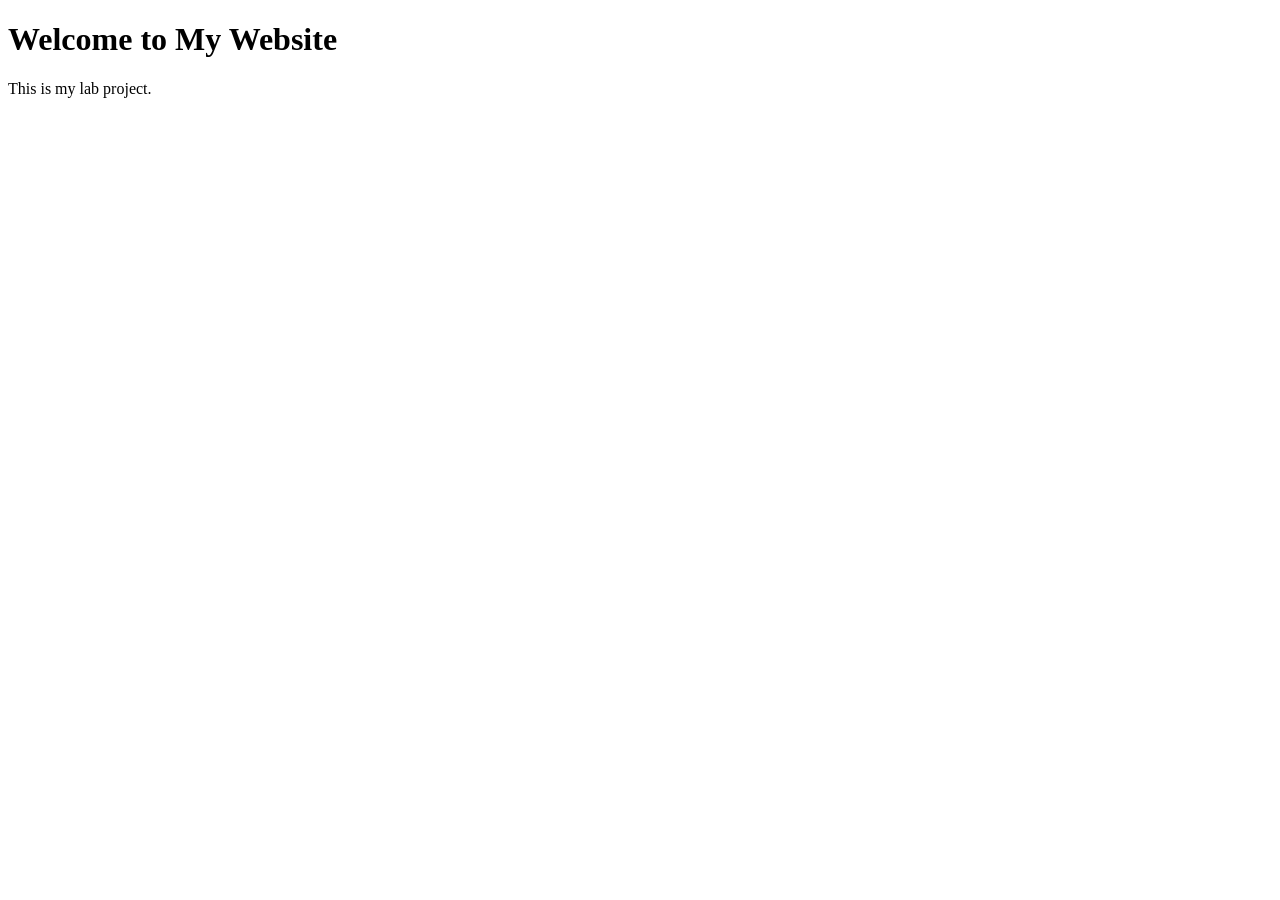
==== index.html @ 32b2ae3c "Create index.html" ====
<!DOCTYPE html>
<html>
<head>
    <title>My Website</title>
    <link rel="stylesheet" href="style.css">
</head>
<body>
    <h1>Welcome to My Website</h1>
    <p>This is my lab project.</p>
</body>
</html>
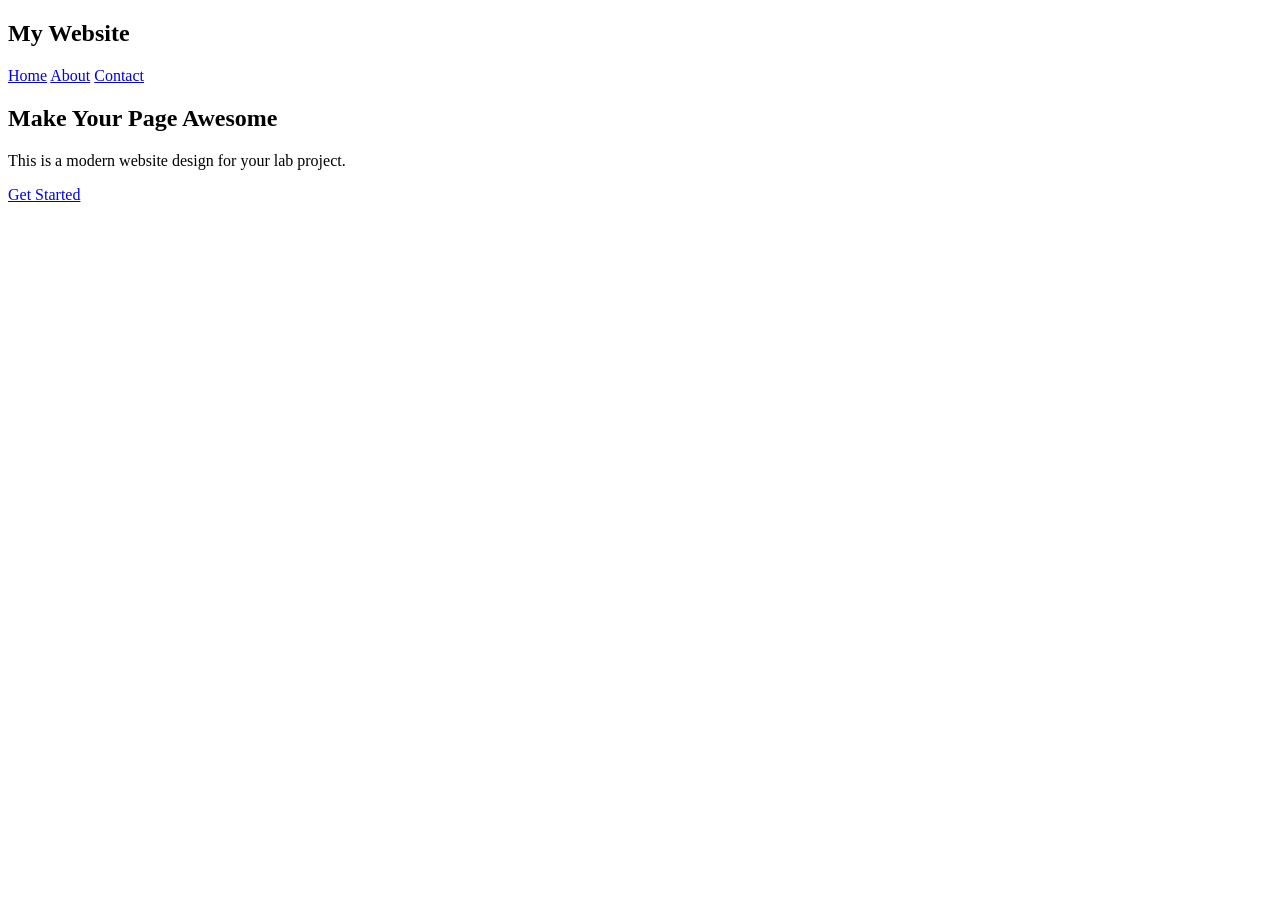
==== commit 4770cbcc: "Update index.html" ====
--- a/index.html
+++ b/index.html
@@ -1,11 +1,29 @@
 <!DOCTYPE html>
 <html>
 <head>
-    <title>My Website</title>
-    <link rel="stylesheet" href="style.css">
+    <title>My Awesome Website</title>
+    <link rel="stylesheet" href="css/style.css">
 </head>
 <body>
-    <h1>Welcome to My Website</h1>
-    <p>This is my lab project.</p>
+
+<!-- NAVBAR -->
+<header>
+    <h2 class="logo">My Website</h2>
+    <nav>
+        <a href="index.html">Home</a>
+        <a href="about.html">About</a>
+        <a href="contact.html">Contact</a>
+    </nav>
+</header>
+
+<!-- HERO SECTION -->
+<section class="hero">
+    <div class="content">
+        <h1>Make Your Page Awesome</h1>
+        <p>This is a modern website design for your lab project.</p>
+        <a href="about.html" class="btn">Get Started</a>
+    </div>
+</section>
+
 </body>
 </html>
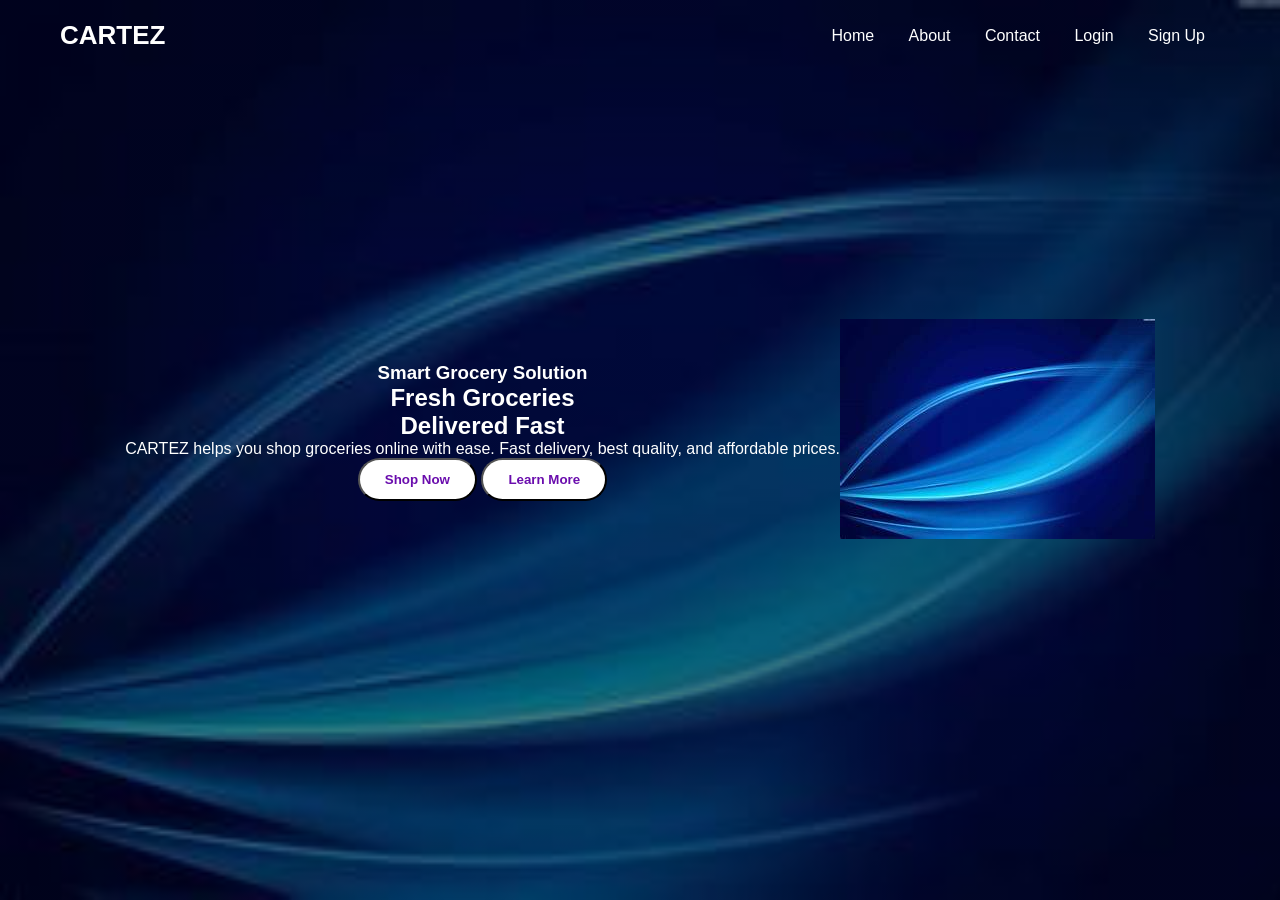
==== commit 4d7bfd43: "Update index.html" ====
--- a/index.html
+++ b/index.html
@@ -1,28 +1,47 @@
 <!DOCTYPE html>
-<html>
+<html lang="en">
 <head>
-    <title>My Awesome Website</title>
+    <meta charset="UTF-8">
+    <title>CARTEZ - Grocery App</title>
     <link rel="stylesheet" href="css/style.css">
 </head>
 <body>
 
 <!-- NAVBAR -->
 <header>
-    <h2 class="logo">My Website</h2>
+    <h2 class="logo">CARTEZ</h2>
+
     <nav>
         <a href="index.html">Home</a>
         <a href="about.html">About</a>
         <a href="contact.html">Contact</a>
+        <a href="#" class="login">Login</a>
+        <a href="#" class="signup">Sign Up</a>
     </nav>
 </header>
 
-<!-- HERO SECTION -->
+<!-- HERO -->
 <section class="hero">
-    <div class="content">
-        <h1>Make Your Page Awesome</h1>
-        <p>This is a modern website design for your lab project.</p>
-        <a href="about.html" class="btn">Get Started</a>
+
+    <div class="left">
+        <h3>Smart Grocery Solution</h3>
+        <h1>Fresh Groceries <br><span>Delivered Fast</span></h1>
+
+        <p>
+            CARTEZ helps you shop groceries online with ease.
+            Fast delivery, best quality, and affordable prices.
+        </p>
+
+        <div class="buttons">
+            <button class="btn primary">Shop Now</button>
+            <button class="btn secondary">Learn More</button>
+        </div>
     </div>
+
+    <div class="right">
+        <img src="images/background.jpg" alt="grocery">
+    </div>
+
 </section>
 
 </body>
--- a/css/style.css
+++ b/css/style.css
@@ -0,0 +1,78 @@
+/* RESET */
+* {
+    margin: 0;
+    padding: 0;
+    box-sizing: border-box;
+    font-family: Arial, sans-serif;
+}
+
+/* BODY BACKGROUND (IMAGE + OVERLAY) */
+body {
+    height: 100vh;
+    background: 
+        linear-gradient(rgba(0,0,0,0.5), rgba(0,0,0,0.5)),
+        url("../images/background.jpg") no-repeat center center/cover;
+    color: white;
+}
+
+/* NAVBAR */
+header {
+    display: flex;
+    justify-content: space-between;
+    align-items: center;
+    padding: 20px 60px;
+}
+
+.logo {
+    font-size: 26px;
+    font-weight: bold;
+}
+
+/* NAV LINKS */
+nav a {
+    color: white;
+    margin: 0 15px;
+    text-decoration: none;
+    font-size: 16px;
+    transition: 0.3s;
+}
+
+nav a:hover {
+    color: #ff4da6;
+}
+
+/* HERO SECTION */
+.hero {
+    display: flex;
+    justify-content: center;
+    align-items: center;
+    height: 80vh;
+    text-align: center;
+}
+
+/* CONTENT */
+.content h1 {
+    font-size: 50px;
+    margin-bottom: 20px;
+}
+
+.content p {
+    font-size: 20px;
+    margin-bottom: 25px;
+}
+
+/* BUTTON */
+.btn {
+    background: white;
+    color: #6a0dad;
+    padding: 12px 25px;
+    border-radius: 25px;
+    text-decoration: none;
+    font-weight: bold;
+    transition: 0.3s;
+}
+
+.btn:hover {
+    background: #ff4da6;
+    color: white;
+}
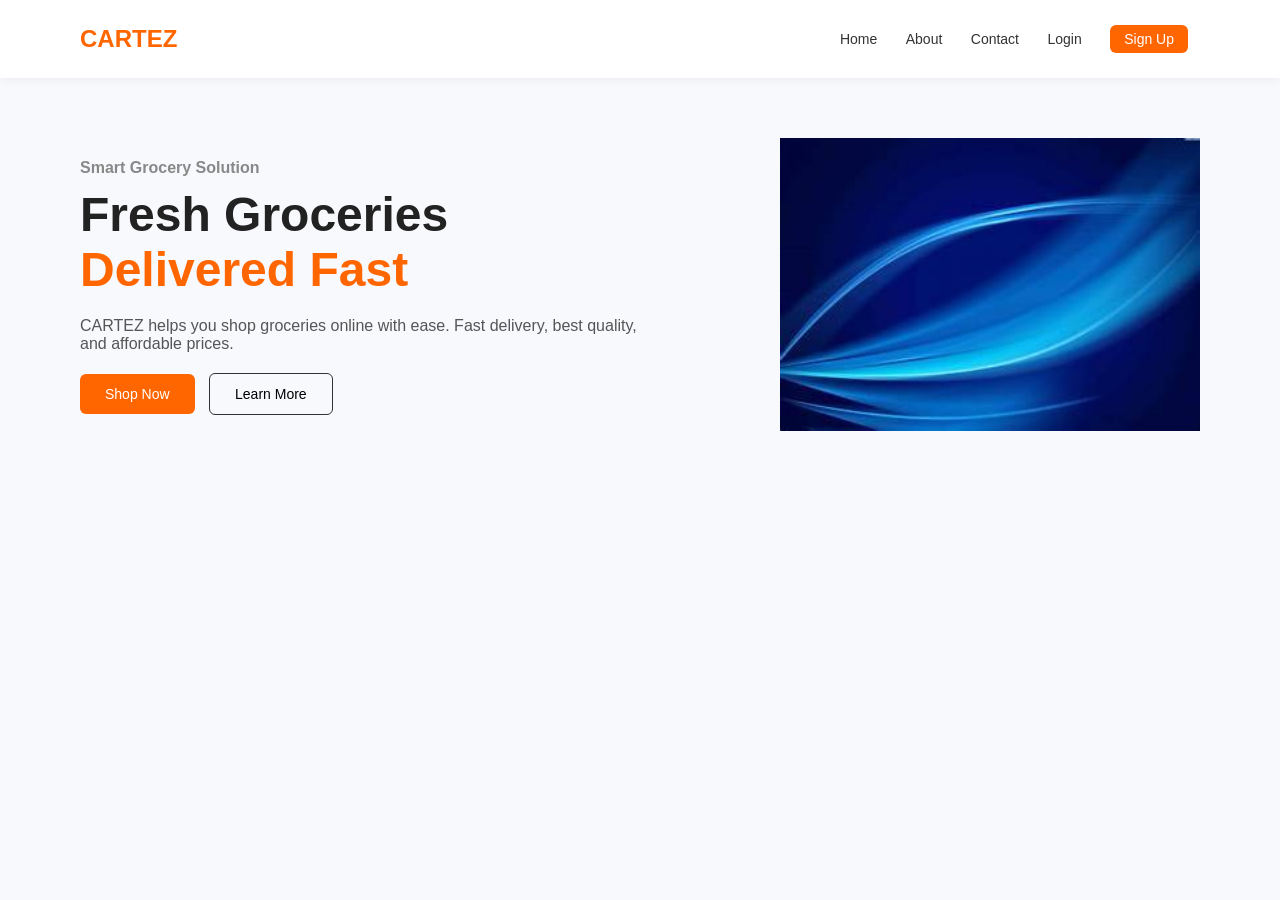
==== commit c22602a6: "Update index.html" ====
--- a/index.html
+++ b/index.html
@@ -43,6 +43,6 @@
     </div>
 
 </section>
-
+<script src="js/script.js"></script>
 </body>
 </html>
--- a/css/style.css
+++ b/css/style.css
@@ -3,16 +3,12 @@
     margin: 0;
     padding: 0;
     box-sizing: border-box;
-    font-family: Arial, sans-serif;
+    font-family: 'Segoe UI', sans-serif;
 }
 
-/* BODY BACKGROUND (IMAGE + OVERLAY) */
+/* BODY */
 body {
-    height: 100vh;
-    background: 
-        linear-gradient(rgba(0,0,0,0.5), rgba(0,0,0,0.5)),
-        url("../images/background.jpg") no-repeat center center/cover;
-    color: white;
+    background: #f7f9fc;
 }
 
 /* NAVBAR */
@@ -20,59 +16,112 @@
     display: flex;
     justify-content: space-between;
     align-items: center;
-    padding: 20px 60px;
+    padding: 25px 80px;
+    background: white;
+    box-shadow: 0 2px 10px rgba(0,0,0,0.05);
 }
 
 .logo {
-    font-size: 26px;
+    font-size: 24px;
     font-weight: bold;
+    color: #ff6600;
 }
 
-/* NAV LINKS */
 nav a {
-    color: white;
-    margin: 0 15px;
+    margin: 0 12px;
     text-decoration: none;
-    font-size: 16px;
-    transition: 0.3s;
+    color: #333;
+    font-size: 14px;
 }
 
 nav a:hover {
-    color: #ff4da6;
+    color: #ff6600;
 }
 
-/* HERO SECTION */
+/* BUTTON NAV */
+.signup {
+    background: #ff6600;
+    color: white;
+    padding: 6px 14px;
+    border-radius: 6px;
+}
+
+/* HERO */
 .hero {
     display: flex;
-    justify-content: center;
     align-items: center;
-    height: 80vh;
-    text-align: center;
+    justify-content: space-between;
+    padding: 60px 80px;
 }
 
-/* CONTENT */
-.content h1 {
-    font-size: 50px;
-    margin-bottom: 20px;
+/* LEFT */
+.left {
+    width: 50%;
 }
 
-.content p {
-    font-size: 20px;
-    margin-bottom: 25px;
+.left h3 {
+    color: #888;
+    font-size: 16px;
 }
 
-/* BUTTON */
-.btn {
-    background: white;
-    color: #6a0dad;
-    padding: 12px 25px;
-    border-radius: 25px;
-    text-decoration: none;
-    font-weight: bold;
-    transition: 0.3s;
+.left h1 {
+    font-size: 48px;
+    margin: 10px 0;
+    color: #222;
 }
 
-.btn:hover {
-    background: #ff4da6;
+.left span {
+    color: #ff6600;
+}
+
+.left p {
+    font-size: 16px;
+    color: #555;
+    margin: 20px 0;
+}
+
+/* BUTTONS */
+.buttons {
+    margin-top: 20px;
+}
+
+.btn {
+    padding: 12px 25px;
+    border: none;
+    cursor: pointer;
+    border-radius: 6px;
+    margin-right: 10px;
+    font-size: 14px;
+}
+
+.primary {
+    background: #ff6600;
     color: white;
 }
+
+.secondary {
+    background: transparent;
+    border: 1px solid #333;
+}
+
+/* IMAGE */
+.right img {
+    width: 420px;
+}
+
+/* RESPONSIVE */
+@media(max-width: 900px) {
+    .hero {
+        flex-direction: column;
+        text-align: center;
+    }
+
+    .left, .right {
+        width: 100%;
+    }
+
+    .right img {
+        margin-top: 20px;
+        width: 300px;
+    }
+}
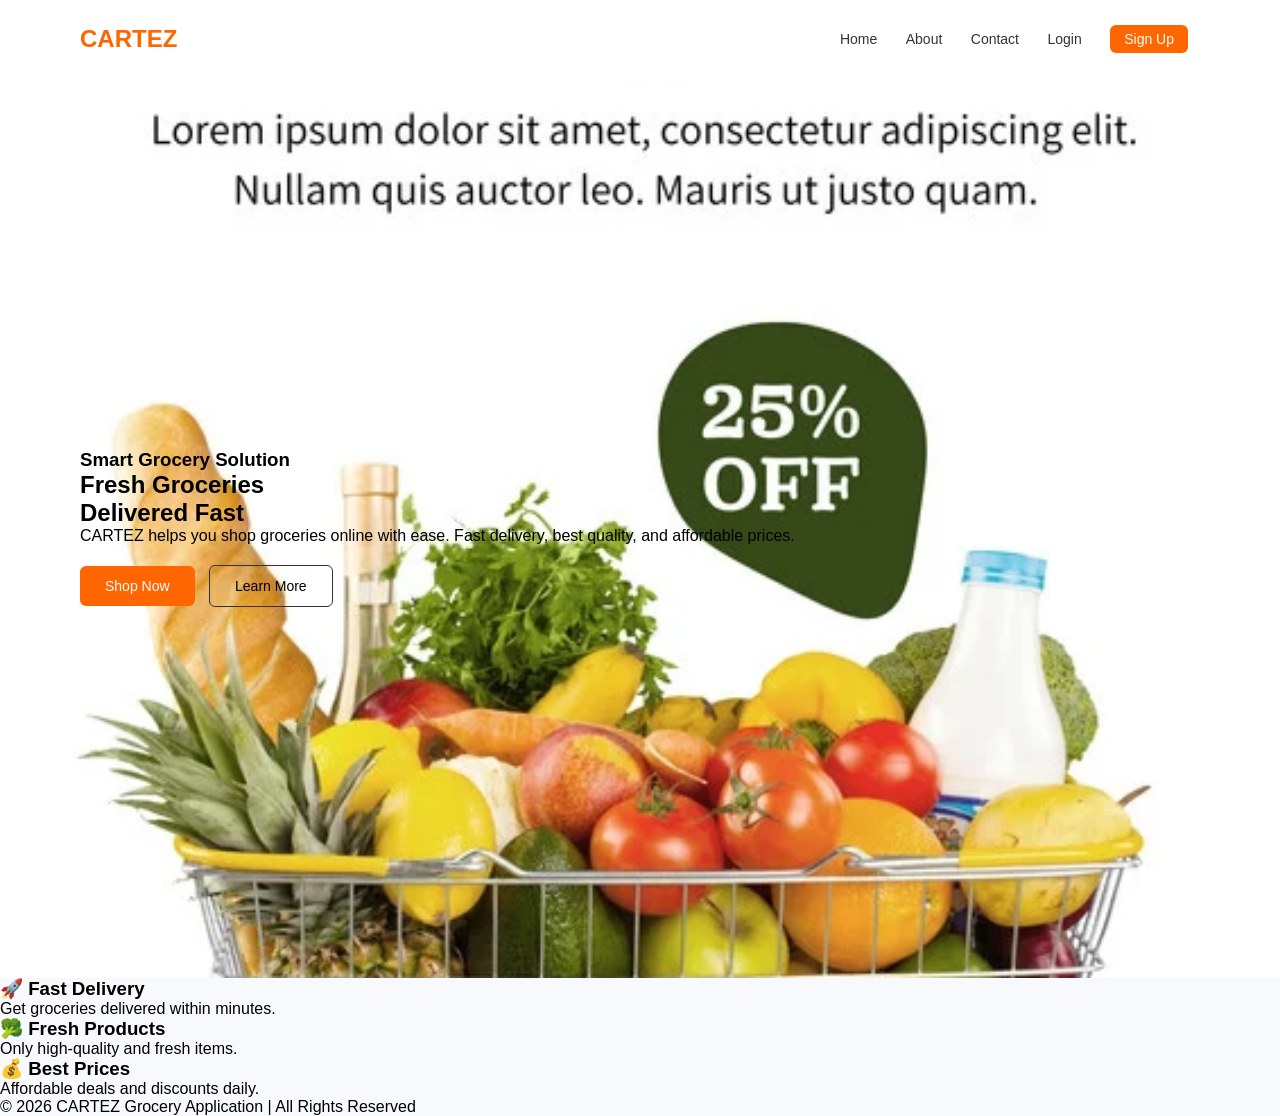
==== commit 64afd536: "Update index.html" ====
--- a/index.html
+++ b/index.html
@@ -2,12 +2,16 @@
 <html lang="en">
 <head>
     <meta charset="UTF-8">
+    <meta name="viewport" content="width=device-width, initial-scale=1.0">
     <title>CARTEZ - Grocery App</title>
+
+    <!-- CSS -->
     <link rel="stylesheet" href="css/style.css">
 </head>
+
 <body>
 
-<!-- NAVBAR -->
+<!-- ================= NAVBAR ================= -->
 <header>
     <h2 class="logo">CARTEZ</h2>
 
@@ -20,12 +24,17 @@
     </nav>
 </header>
 
-<!-- HERO -->
+
+<!-- ================= HERO SECTION ================= -->
 <section class="hero">
 
-    <div class="left">
+    <div class="overlay">
         <h3>Smart Grocery Solution</h3>
-        <h1>Fresh Groceries <br><span>Delivered Fast</span></h1>
+
+        <h1>
+            Fresh Groceries <br>
+            <span>Delivered Fast</span>
+        </h1>
 
         <p>
             CARTEZ helps you shop groceries online with ease.
@@ -38,11 +47,38 @@
         </div>
     </div>
 
-    <div class="right">
-        <img src="images/background.jpg" alt="grocery">
+</section>
+
+
+<!-- ================= FEATURES SECTION ================= -->
+<section class="features">
+
+    <div class="feature-box">
+        <h3>🚀 Fast Delivery</h3>
+        <p>Get groceries delivered within minutes.</p>
+    </div>
+
+    <div class="feature-box">
+        <h3>🥦 Fresh Products</h3>
+        <p>Only high-quality and fresh items.</p>
+    </div>
+
+    <div class="feature-box">
+        <h3>💰 Best Prices</h3>
+        <p>Affordable deals and discounts daily.</p>
     </div>
 
 </section>
+
+
+<!-- ================= FOOTER ================= -->
+<footer>
+    <p>© 2026 CARTEZ Grocery Application | All Rights Reserved</p>
+</footer>
+
+
+<!-- JS -->
 <script src="js/script.js"></script>
+
 </body>
 </html>
--- a/css/style.css
+++ b/css/style.css
@@ -46,12 +46,13 @@
     border-radius: 6px;
 }
 
-/* HERO */
 .hero {
+    height: 100vh;
     display: flex;
     align-items: center;
-    justify-content: space-between;
-    padding: 60px 80px;
+    padding: 0 80px;
+
+    background: url("../images/backgrounds.jpg") no-repeat center center/cover;
 }
 
 /* LEFT */
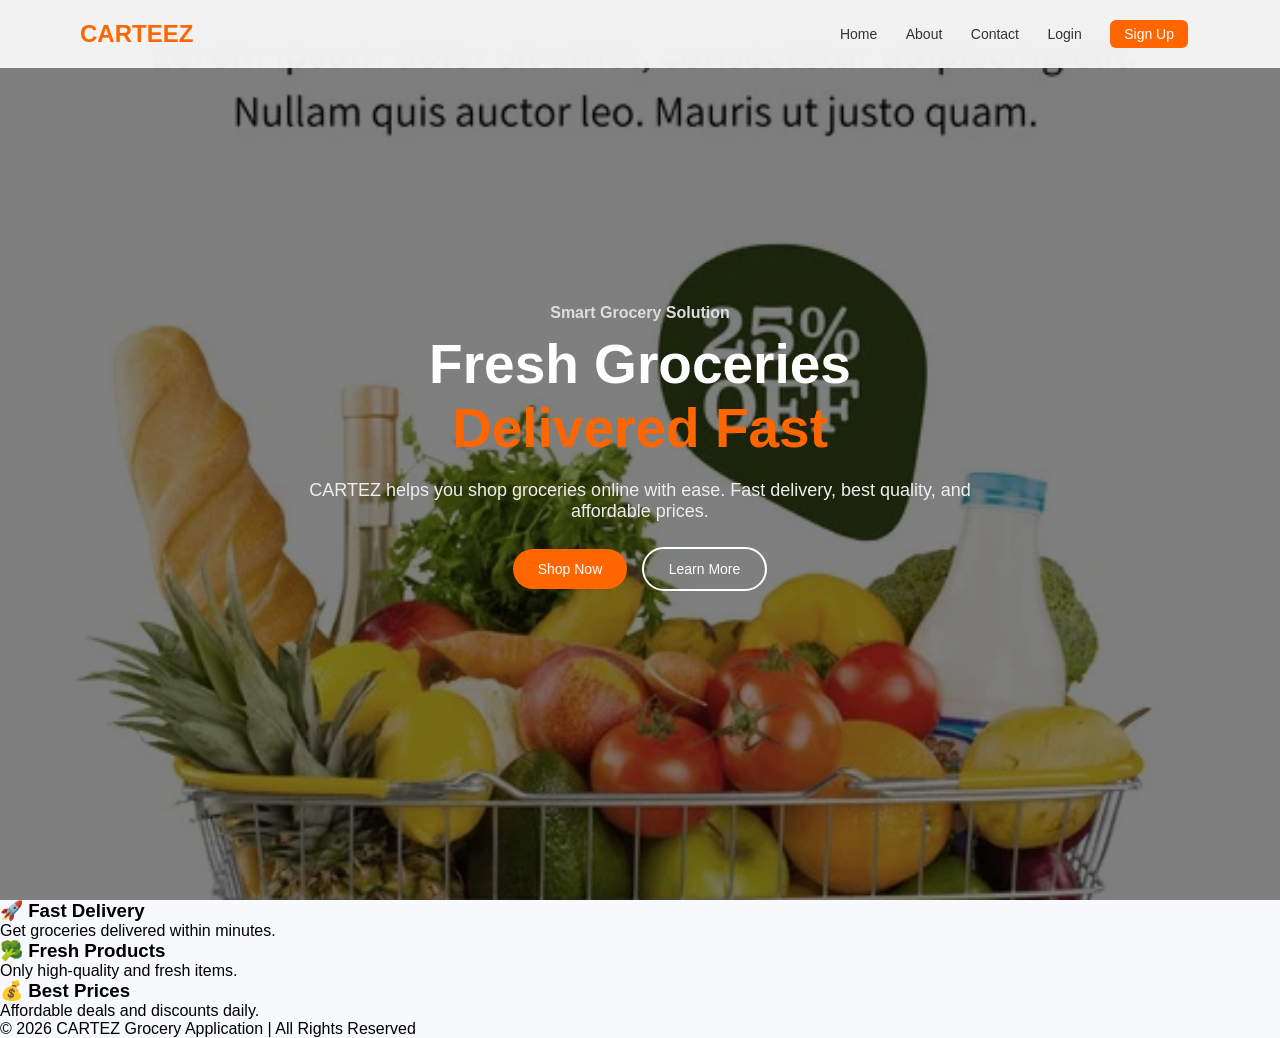
==== commit 10ed57aa: "update" ====
--- a/index.html
+++ b/index.html
@@ -13,7 +13,7 @@
 
 <!-- ================= NAVBAR ================= -->
 <header>
-    <h2 class="logo">CARTEZ</h2>
+    <h2 class="logo">CARTEEZ</h2>
 
     <nav>
         <a href="index.html">Home</a>
--- a/css/style.css
+++ b/css/style.css
@@ -13,12 +13,17 @@
 
 /* NAVBAR */
 header {
+    position: fixed;
+    width: 100%;
+    top: 0;
+    left: 0;
     display: flex;
     justify-content: space-between;
     align-items: center;
-    padding: 25px 80px;
-    background: white;
-    box-shadow: 0 2px 10px rgba(0,0,0,0.05);
+    padding: 20px 80px;
+    background: rgba(255,255,255,0.9);
+    backdrop-filter: blur(10px);
+    z-index: 1000;
 }
 
 .logo {
@@ -38,7 +43,7 @@
     color: #ff6600;
 }
 
-/* BUTTON NAV */
+/* SIGNUP BUTTON */
 .signup {
     background: #ff6600;
     color: white;
@@ -46,38 +51,55 @@
     border-radius: 6px;
 }
 
+/* HERO FULL BACKGROUND */
 .hero {
     height: 100vh;
     display: flex;
+    justify-content: center;
     align-items: center;
-    padding: 0 80px;
+    text-align: center;
 
     background: url("../images/backgrounds.jpg") no-repeat center center/cover;
+    position: relative;
 }
 
-/* LEFT */
-.left {
-    width: 50%;
+/* DARK OVERLAY */
+.hero::before {
+    content: "";
+    position: absolute;
+    width: 100%;
+    height: 100%;
+    background: rgba(0,0,0,0.5);
+    top: 0;
+    left: 0;
 }
 
-.left h3 {
-    color: #888;
+/* CENTER CONTENT */
+.overlay {
+    position: relative;
+    z-index: 2;
+    max-width: 700px;
+}
+
+/* TEXT */
+.overlay h3 {
+    color: #ddd;
     font-size: 16px;
 }
 
-.left h1 {
-    font-size: 48px;
+.overlay h1 {
+    font-size: 55px;
     margin: 10px 0;
-    color: #222;
+    color: white;
 }
 
-.left span {
+.overlay span {
     color: #ff6600;
 }
 
-.left p {
-    font-size: 16px;
-    color: #555;
+.overlay p {
+    font-size: 18px;
+    color: #eee;
     margin: 20px 0;
 }
 
@@ -90,8 +112,8 @@
     padding: 12px 25px;
     border: none;
     cursor: pointer;
-    border-radius: 6px;
-    margin-right: 10px;
+    border-radius: 30px;
+    margin: 5px;
     font-size: 14px;
 }
 
@@ -102,27 +124,18 @@
 
 .secondary {
     background: transparent;
-    border: 1px solid #333;
+    border: 2px solid white;
+    color: white;
 }
 
-/* IMAGE */
-.right img {
-    width: 420px;
+/* REMOVE OLD IMAGE SYSTEM */
+.left, .right {
+    display: none;
 }
 
 /* RESPONSIVE */
 @media(max-width: 900px) {
-    .hero {
-        flex-direction: column;
-        text-align: center;
-    }
-
-    .left, .right {
-        width: 100%;
-    }
-
-    .right img {
-        margin-top: 20px;
-        width: 300px;
+    .overlay h1 {
+        font-size: 36px;
     }
 }
